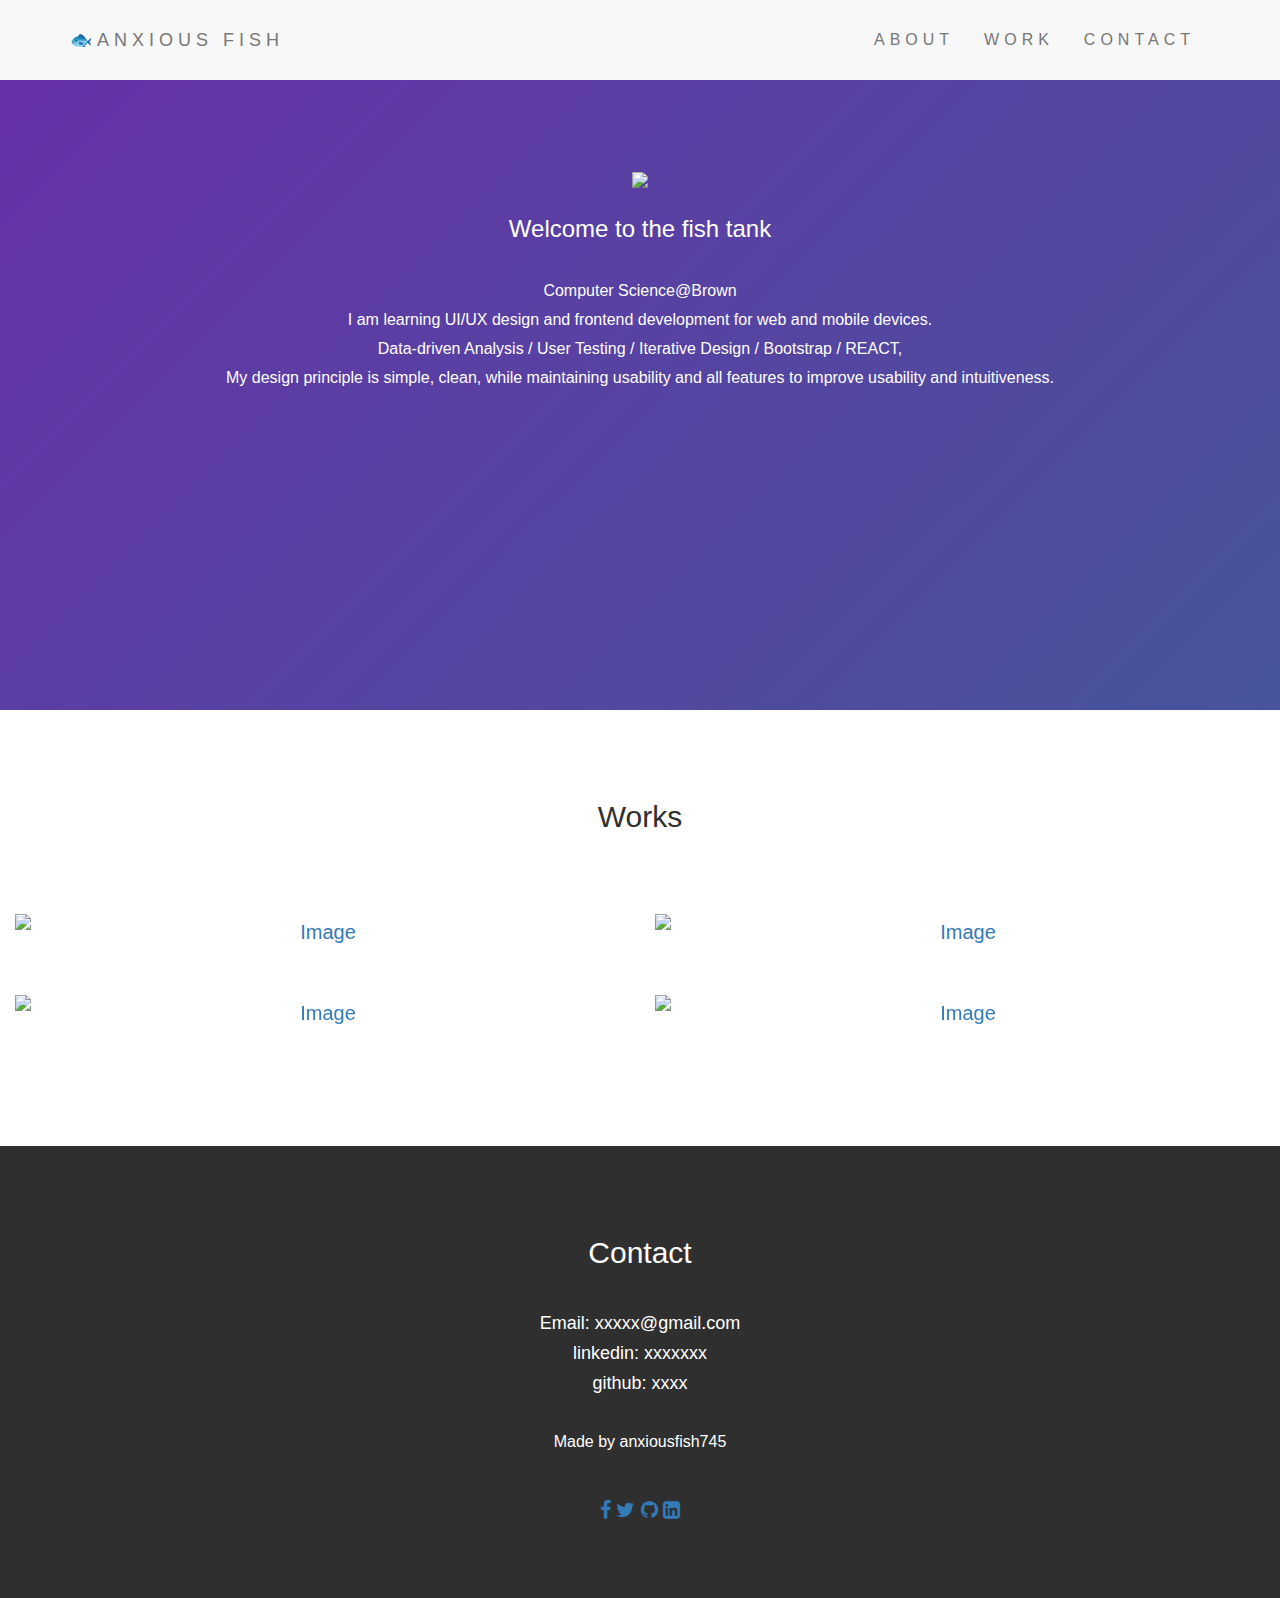
==== index.html @ c32c9912 "update" ====
<!DOCTYPE html>
<html lang="en">

<head>
    <title>Portfolio</title>
    <meta charset="utf-8">
    <meta name="viewport" content="width=device-width, initial-scale=1">
    <link rel="stylesheet" href="https://maxcdn.bootstrapcdn.com/bootstrap/3.4.1/css/bootstrap.min.css">
    <!-- import javascript variables and functions -->
    <script src="app.js" defer></script>
    <!-- import CSS styles -->
    <link rel="stylesheet" href="styles.css" />

</head>

<body>

    <!-- Navbar -->

    <nav class="navbar navbar-default">
        <div class="container">
            <div class="navbar-header">
                <button type="button" class="navbar-toggle" data-toggle="collapse" data-target="#myNavbar">
                    <span class="icon-bar"></span>
                    <span class="icon-bar"></span>
                    <span class="icon-bar"></span>
                </button>
                <a class="navbar-brand" href="index.html">🐟ANXIOUS FISH</a>
            </div>
            <div class="collapse navbar-collapse" id="myNavbar">
                <ul class="nav navbar-nav navbar-right">
                    <li><a href="index.html">ABOUT</a></li>
                    <li><a href="index.html#works">WORK</a></li>
                    <li><a href="index.html#contact">CONTACT</a></li>
                </ul>
            </div>
        </div>
    </nav>

    <!-- First Container -->
    <div class="container-fluid bg-1 text-center">
        <!-- https://alvarotrigo.com/blog/animated-backgrounds-css/ -->
        <ul class="bubble">
            <li></li>
            <li></li>
            <li></li>
            <li></li>
            <li></li>
            <li></li>
            <li></li>
            <li></li>
            <li></li>
            <li></li>

        </ul>
        <img src="images/icon.png" class="img-responsive" style="display:inline" width="5%">
        <h3>Welcome to the fish tank</h3>
        <p>Computer Science@Brown<br>
            I am learning UI/UX design and frontend development for web and mobile devices.<br>
            Data-driven Analysis / User Testing / Iterative Design / Bootstrap / REACT, <br>
            My design principle is simple, clean, while maintaining usability and all features to improve usability and
            intuitiveness.</p>

    </div>


    <!-- Third Container (Grid) -->
    <div class="container-fluid bg-2 text-center">
        <h2 class="margin" id="works">Works</h2><br>
        <div class="row">
            <div class="col-sm-6">
                <!-- <p>Persona Analysis </p> -->
                <!-- <p>Real-life user interface analysis, user interviews, personas and storyboards </p> -->

                <div class="hoverimage">
                    <a href="personas.html">
                        <img src="images/persona.png" class="img-responsive margin" alt="Image">

                        <div class="overlay">
                            <div class="hovertext">
                                <h3>Persona Analysis</h3>
                                <p>Real-life user interface analysis, user interviews, personas and storyboards </p>

                            </div>
                        </div>
                    </a>

                </div>
            </div>

            <div class="col-sm-6">
                <!-- <p>Persona Analysis </p> -->

                <div class="hoverimage">
                    <a href="responsive.html">
                        <img src="images/responsive.png" class="img-responsive margin" alt="Image">
                        <div class="overlay">
                            <div class="hovertext">
                                <h3>Responsive Redesign</h3>
                                <p>Redesign and build a responsive website</p>

                            </div>
                        </div>
                    </a>
                </div>
            </div>
            <div class="col-sm-6">
                <!-- <p>Persona Analysis </p> -->

                <div class="hoverimage">
                    <a href="iterative.html">
                        <img src="images/iterative.png" class="img-responsive margin" alt="Image">
                        <div class="overlay">
                            <div class="hovertext">
                                <h3>Iterative Design</h3>
                                <p>App interface design and user testing</p>

                            </div>
                        </div>
                    </a>
                </div>
            </div>
            <div class="col-sm-6">
                <!-- <p>Persona Analysis </p> -->

                <div class="hoverimage">
                    <a href="react.html">

                        <img src="images/react.png" class="img-responsive margin" alt="Image">
                        <div class="overlay">
                            <div class="hovertext">
                                <h3>React Development</h3>
                                <p>REACT & bootstrap, online shopping website</p>

                            </div>
                        </div>
                    </a>
                </div>
            </div>
        </div>
    </div>
    <button onclick="topFunction()" id="toTop" title="Go to top">Top</button>
    <!-- Footer -->
    <footer class="container-fluid bg-4 text-center" id="contact">
        <h2 class="margin">Contact</h2>
        <h4>Email: xxxxx@gmail.com</h4>
        <h4>linkedin: xxxxxxx</h4>
        <h4>github: xxxx</h4>
        <p>Made by anxiousfish745</p>
        <!-- Add icon library -->
        <link rel="stylesheet" href="https://cdnjs.cloudflare.com/ajax/libs/font-awesome/4.7.0/css/font-awesome.min.css">
            <a class="fa fa-facebook" href="#"></a>
            <a class="fa fa-twitter" href="#"></a>
            <a class="fa fa-github" href="#"><i class="ri-instagram-line"></i></a>
            <a class="fa fa-linkedin-square" href="#"><i class="ri-youtube-line"></i></a>
            
    </footer>

</body>

</html>
---- styles.css ----
body {
    font: 20px Montserrat, sans-serif;
    line-height: 1.8;
    color: #f5f6f7;
    /* background-image: url("background.jpg"); */
}

p {
    font-size: 16px;
    padding: 2%;
    margin-left:1%;
    margin-right: 1%;
    /* margin:2%; */
}
li{
    font-size:16px
}
.margin {
    margin-bottom: 45px;
}

.bg-1 {
    /* background-color: #424874;
    /* Green */
    color: #ffffff; 
    
      background: linear-gradient(-45deg, #2a274a, #178787, #6632a8);
      background-size: 500% 500%;
      animation: gradient 15s ease infinite;
      height: 70vh;
    }
    
    @keyframes gradient {
      0% {
        background-position: 0% 50%;
      }
      50% {
        background-position: 100% 50%;
      }
      100% {
        background-position: 0% 50%;
      }
    
    
}

.bg-2 {
    background-color: #ffffff;
    /* White */
    color: #303030;
}

.bg-4 {
    background-color: #2f2f2f;
    /* Black Gray */
    color: #fff;
}

.container-fluid {
    padding-top: 70px;
    padding-bottom: 70px;
}

.navbar {
    padding-top: 15px;
    padding-bottom: 15px;
    border: 0;
    border-radius: 0;
    margin-bottom: 0;
    font-size: 20px;
    letter-spacing: 5px;
}

.navbar-nav li a:hover {
    color: #f2c57c !important;
}

.overlay {
    position: absolute;
    top: 0;
    bottom: 0;
    left: 0;
    right: 0;
    height: 100%;
    width: 100%;
    opacity: 0;
    transition: .5s ease;
    background-color: rgba(0,0,0,70%);
}

.image {
    display: block;
    width: 100%;
    height: auto;
}

.hoverimage {
    position: relative;
    width: 100%;

}

.hoverimage:hover .overlay {
    opacity: 0.95;
}

.hovertext {
    color: white;
    font-size: 20px;
    position: absolute;
    top: 50%;
    left: 50%;
    -webkit-transform: translate(-50%, -50%);
    -ms-transform: translate(-50%, -50%);
    transform: translate(-50%, -50%);
    text-align: center;
}

#toTop {
    display: none; /* Hidden by default */
    position: fixed; /* Fixed/sticky position */
    bottom: 20px; /* Place the button at the bottom of the page */
    right: 30px; /* Place the button 30px from the right */
    z-index: 99; /* Make sure it does not overlap */
    border: none; /* Remove borders */
    outline: none; /* Remove outline */
    background-color: #2a274a; /* Set a background color */
    color: white; /* Text color */
    cursor: pointer; /* Add a mouse pointer on hover */
    padding: 15px; /* Some padding */
    border-radius: 10px; /* Rounded corners */
    font-size: 18px; /* Increase font size */
  }
  
  #toTop:hover {
    background-color: #f2c57c; /* Add a dark-grey background on hover */
  }

  #toContent {
    display: fixed; /* Hidden by default */
    position: fixed; /* Fixed/sticky position */
    bottom: 20px; /* Place the button at the bottom of the page */
    right: 130px; /* Place the button 30px from the right */
    z-index: 99; /* Make sure it does not overlap */
    border: none; /* Remove borders */
    outline: none; /* Remove outline */
    background-color: #2a274a; /* Set a background color */
    color: white; /* Text color */
    cursor: pointer; /* Add a mouse pointer on hover */
    padding: 15px; /* Some padding */
    border-radius: 10px; /* Rounded corners */
    font-size: 18px; /* Increase font size */
  }
  
  #toContent:hover {
    background-color: #f2c57c; /* Add a dark-grey background on hover */
  }

  /* for model image */
  /* https://www.w3schools.com/howto/howto_css_modal_images.asp */
  /* Style the Image Used to Trigger the Modal */
#myImg {
    border-radius: 5px;
    cursor: pointer;
    transition: 0.3s;
  }
  
  #myImg:hover {opacity: 0.7;}
  
  /* The Modal (background) */
  .modal {
    display: none; /* Hidden by default */
    position: fixed; /* Stay in place */
    z-index: 1; /* Sit on top */
    padding-top: 100px; /* Location of the box */
    left: 0;
    top: 0;
    width: 100%; /* Full width */
    height: 100%; /* Full height */
    overflow: auto; /* Enable scroll if needed */
    background-color: rgb(0,0,0); /* Fallback color */
    background-color: rgba(0,0,0,0.9); /* Black w/ opacity */
  }
  
  /* Modal Content (Image) */
  .modal-content {
    margin: auto;
    display: block;
    width: 80%;
    max-width: 700px;
  }
  
  /* Caption of Modal Image (Image Text) - Same Width as the Image */
  #caption {
    margin: auto;
    display: block;
    width: 80%;
    max-width: 700px;
    text-align: center;
    color: #ccc;
    padding: 10px 0;
    height: 150px;
  }
  
  /* Add Animation - Zoom in the Modal */
  .modal-content, #caption {
    animation-name: zoom;
    animation-duration: 0.6s;
  }
  
  @keyframes zoom {
    from {transform:scale(0)}
    to {transform:scale(1)}
  }
  
  /* The Close Button */
  .close {
    position: absolute;
    top: 15px;
    right: 35px;
    color: #f1f1f1;
    font-size: 40px;
    font-weight: bold;
    transition: 0.3s;
  }
  
  .close:hover,
  .close:focus {
    color: #bbb;
    text-decoration: none;
    cursor: pointer;
  }
  
  /* 100% Image Width on Smaller Screens */
  @media only screen and (max-width: 700px){
    .modal-content {
      width: 100%;
    }
  }
  /* for model image */

  html{
    scroll-behavior: smooth;;
  }

  /* The side navigation menu */
/* https://www.w3schools.com/howto/howto_js_sidenav.asp */

.sidenav {
  height: 100%; /* 100% Full-height */
  width: 0; /* 0 width - change this with JavaScript */
  position: fixed; /* Stay in place */
  z-index: 1; /* Stay on top */
  top: 0; /* Stay at the top */
  right: 0;
  background-color: #111; /* Black*/
  overflow-x: hidden; /* Disable horizontal scroll */
  padding-top: 60px; /* Place content 60px from the top */
  transition: 0.5s; /* 0.5 second transition effect to slide in the sidenav */
}

/* The navigation menu links */
.sidenav a {
  padding: 8px 8px 8px 32px;
  text-decoration: none;
  font-size: 18px;
  color: #818181;
  display: block;
  transition: 0.3s;
}

/* When you mouse over the navigation links, change their color */
.sidenav a:hover {
  color: #f1f1f1;
}

/* Position and style the close button (top right corner) */
.sidenav .closebtn {
  position: absolute;
  top: 0;
  right: 25px;
  font-size: 36px;
  margin-left: 50px;
}

/* Style page content - use this if you want to push the page content to the right when you open the side navigation */
#main {
  transition: margin-left .5s;
  padding: 20px;
}

/* On smaller screens, where height is less than 450px, change the style of the sidenav (less padding and a smaller font size) */
@media screen and (max-height: 450px) {
  .sidenav {padding-top: 15px;}
  .sidenav a {font-size: 18px;}
}


/* Animation: https://alvarotrigo.com/blog/animated-backgrounds-css/ */
/* https://codepen.io/P1N2O/pen/pyBNzX */
/* .bubble{
  position: absolute;
  top: 0;
  left: 0;
  width: 100%;
  height: 100%;
  overflow: hidden;
} */

.bubble li{
  position: absolute;
  display: block;
  list-style: none;
  width: 20px;
  height: 20px;
  border-radius: 50%;
  background: rgba(255, 255, 255, 0.2);
  animation: animate 25s linear infinite;
  bottom: -150px;
  
}

.bubble li:nth-child(1){
  left: 25%;
  width: 80px;
  height: 80px;
  border-radius: 50%;
  animation-delay: 0s;
}


.bubble li:nth-child(2){
  left: 10%;
  width: 20px;
  height: 20px;
  border-radius: 50%;
  animation-delay: 2s;
  animation-duration: 12s;
}

.bubble li:nth-child(3){
  left: 70%;
  width: 20px;
  height: 20px;
  border-radius: 50%;
  animation-delay: 4s;
}

.bubble li:nth-child(4){
  left: 40%;
  width: 60px;
  height: 60px;
  border-radius: 50%;
  animation-delay: 0s;
  animation-duration: 18s;
}

.bubble li:nth-child(5){
  left: 65%;
  width: 20px;
  height: 20px;
  border-radius: 50%;
  animation-delay: 0s;
}

.bubble li:nth-child(6){
  left: 75%;
  width: 110px;
  height: 110px;
  border-radius: 50%;
  animation-delay: 3s;
}

.bubble li:nth-child(7){
  left: 35%;
  width: 150px;
  height: 150px;
  border-radius: 50%;
  animation-delay: 7s;
}

.bubble li:nth-child(8){
  left: 50%;
  width: 25px;
  height: 25px;
  border-radius: 50%;
  animation-delay: 15s;
  animation-duration: 45s;
}

.bubble li:nth-child(9){
  left: 20%;
  width: 15px;
  height: 15px;
  border-radius: 50%;
  animation-delay: 2s;
  animation-duration: 35s;
}

.bubble li:nth-child(10){
  left: 85%;
  width: 150px;
  height: 150px;
  border-radius: 50%;
  animation-delay: 0s;
  animation-duration: 11s;
}



@keyframes animate {

  0%{
      transform: translateY(0) rotate(0deg);
      opacity: 1;
      border-radius:20%;
  }

  100%{
      transform: translateY(-1000px) rotate(720deg);
      opacity: 0;
      border-radius: 100%;
  }

}
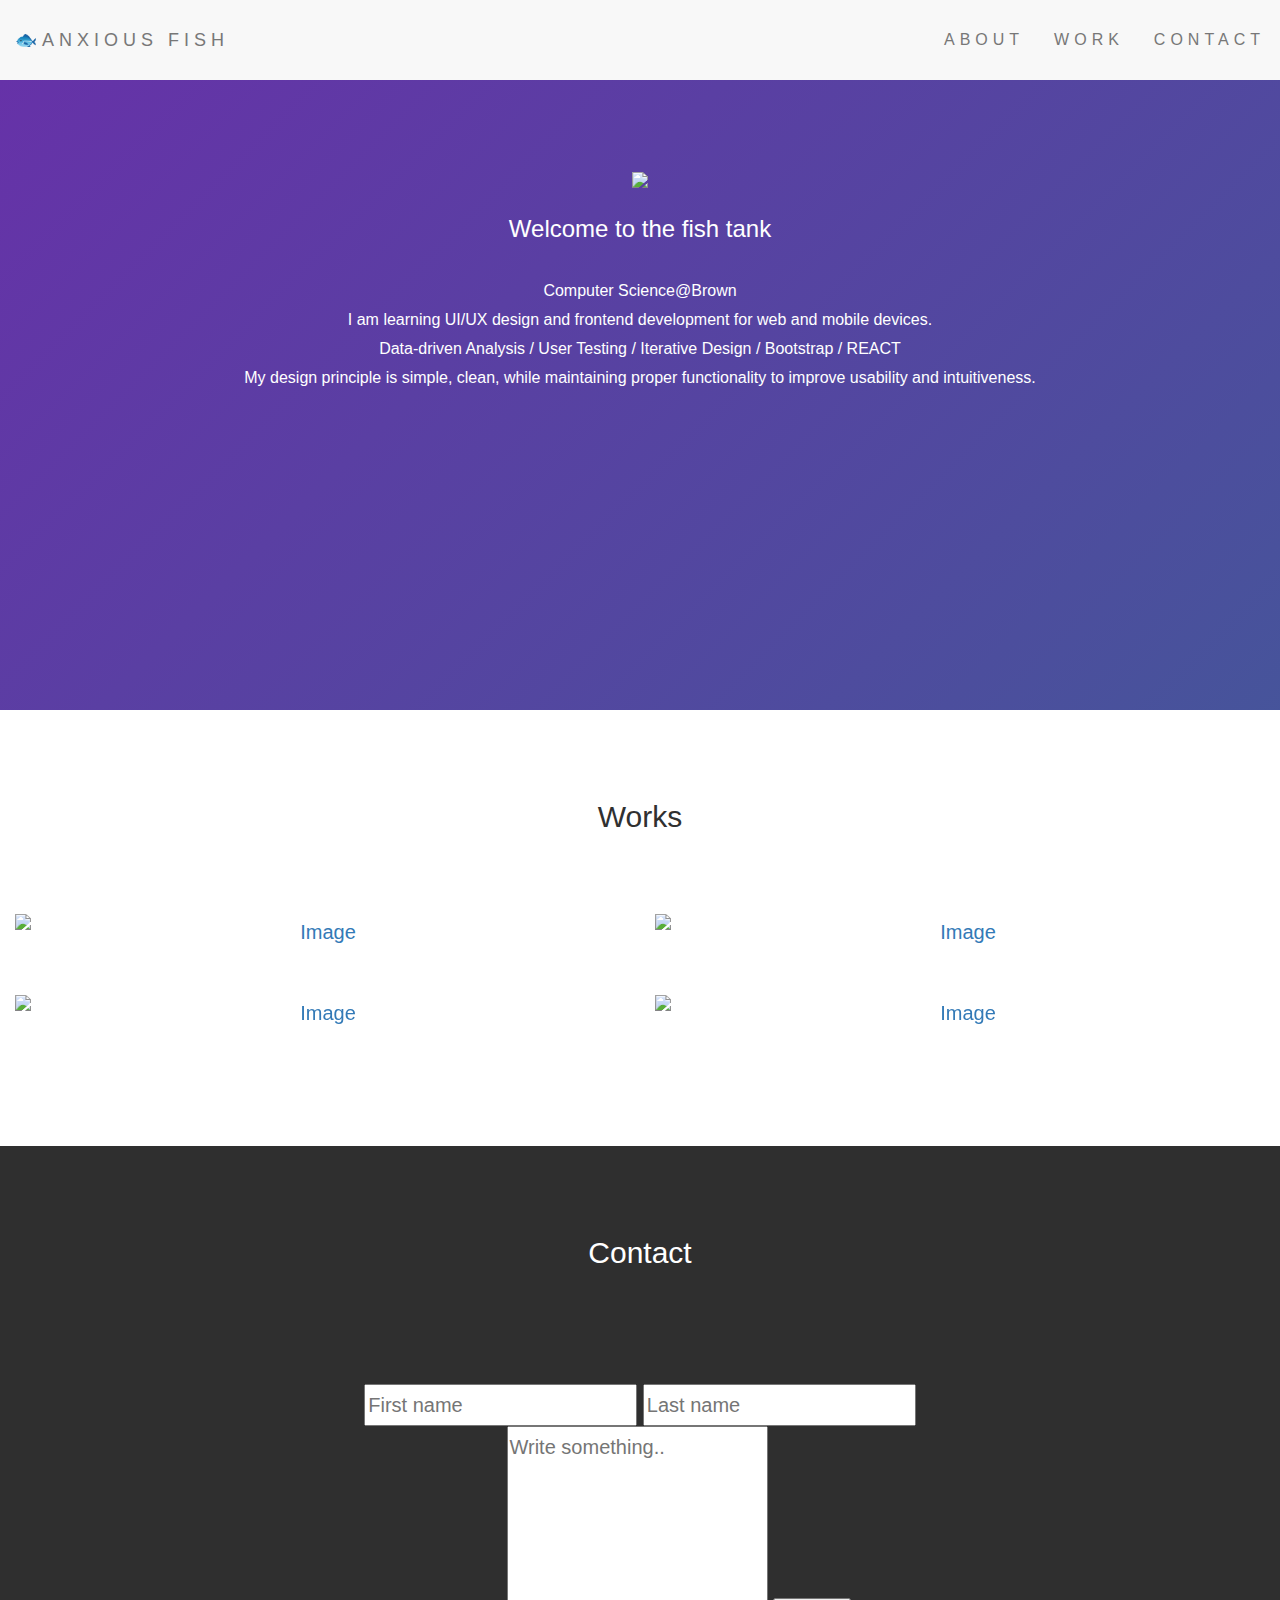
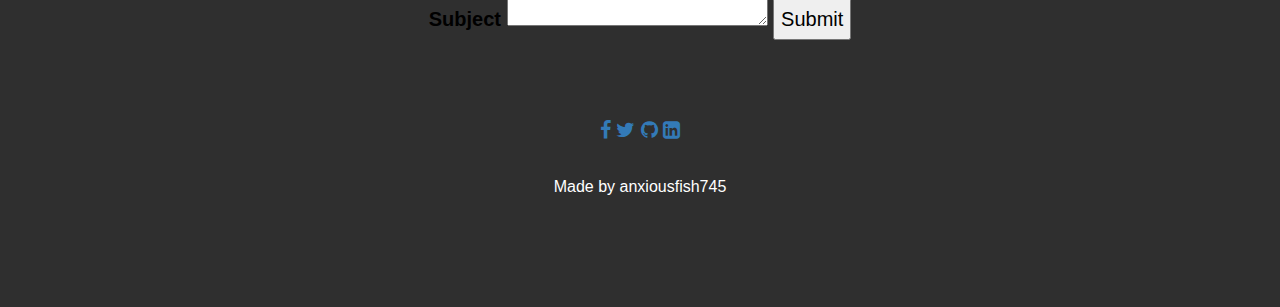
==== commit 540379bc: "Update index.html" ====
--- a/index.html
+++ b/index.html
@@ -18,7 +18,7 @@
     <!-- Navbar -->
 
     <nav class="navbar navbar-default">
-        <div class="container">
+        <!-- <div class="container"> -->
             <div class="navbar-header">
                 <button type="button" class="navbar-toggle" data-toggle="collapse" data-target="#myNavbar">
                     <span class="icon-bar"></span>
@@ -34,7 +34,7 @@
                     <li><a href="index.html#contact">CONTACT</a></li>
                 </ul>
             </div>
-        </div>
+        <!-- </div> -->
     </nav>
 
     <!-- First Container -->
@@ -57,8 +57,8 @@
         <h3>Welcome to the fish tank</h3>
         <p>Computer Science@Brown<br>
             I am learning UI/UX design and frontend development for web and mobile devices.<br>
-            Data-driven Analysis / User Testing / Iterative Design / Bootstrap / REACT, <br>
-            My design principle is simple, clean, while maintaining usability and all features to improve usability and
+            Data-driven Analysis / User Testing / Iterative Design / Bootstrap / REACT <br>
+            My design principle is simple, clean, while maintaining proper functionality to improve usability and
             intuitiveness.</p>
 
     </div>
@@ -143,19 +143,30 @@
     <!-- Footer -->
     <footer class="container-fluid bg-4 text-center" id="contact">
         <h2 class="margin">Contact</h2>
-        <h4>Email: xxxxx@gmail.com</h4>
-        <h4>linkedin: xxxxxxx</h4>
-        <h4>github: xxxx</h4>
-        <p>Made by anxiousfish745</p>
+        <!-- https://www.w3schools.com/howto/howto_css_contact_form.asp -->
+            <form action="action_page.php" class="container-fluid bg-4 text-center" style="width: 50%; color:black">
+          
+              <input type="text" id="fname" name="firstname" placeholder="First name">
+          
+              <input type="text" id="lname" name="lastname" placeholder="Last name">
+          
+          
+              <label for="subject">Subject</label>
+              <textarea id="subject" name="subject" placeholder="Write something.." style="height:200px"></textarea>
+          
+              <input type="submit" value="Submit">
+          
+            </form>
+        
         <!-- Add icon library -->
         <link rel="stylesheet" href="https://cdnjs.cloudflare.com/ajax/libs/font-awesome/4.7.0/css/font-awesome.min.css">
             <a class="fa fa-facebook" href="#"></a>
             <a class="fa fa-twitter" href="#"></a>
             <a class="fa fa-github" href="#"><i class="ri-instagram-line"></i></a>
             <a class="fa fa-linkedin-square" href="#"><i class="ri-youtube-line"></i></a>
-            
+        <p>Made by anxiousfish745</p>
     </footer>
 
 </body>
 
-</html>+</html>
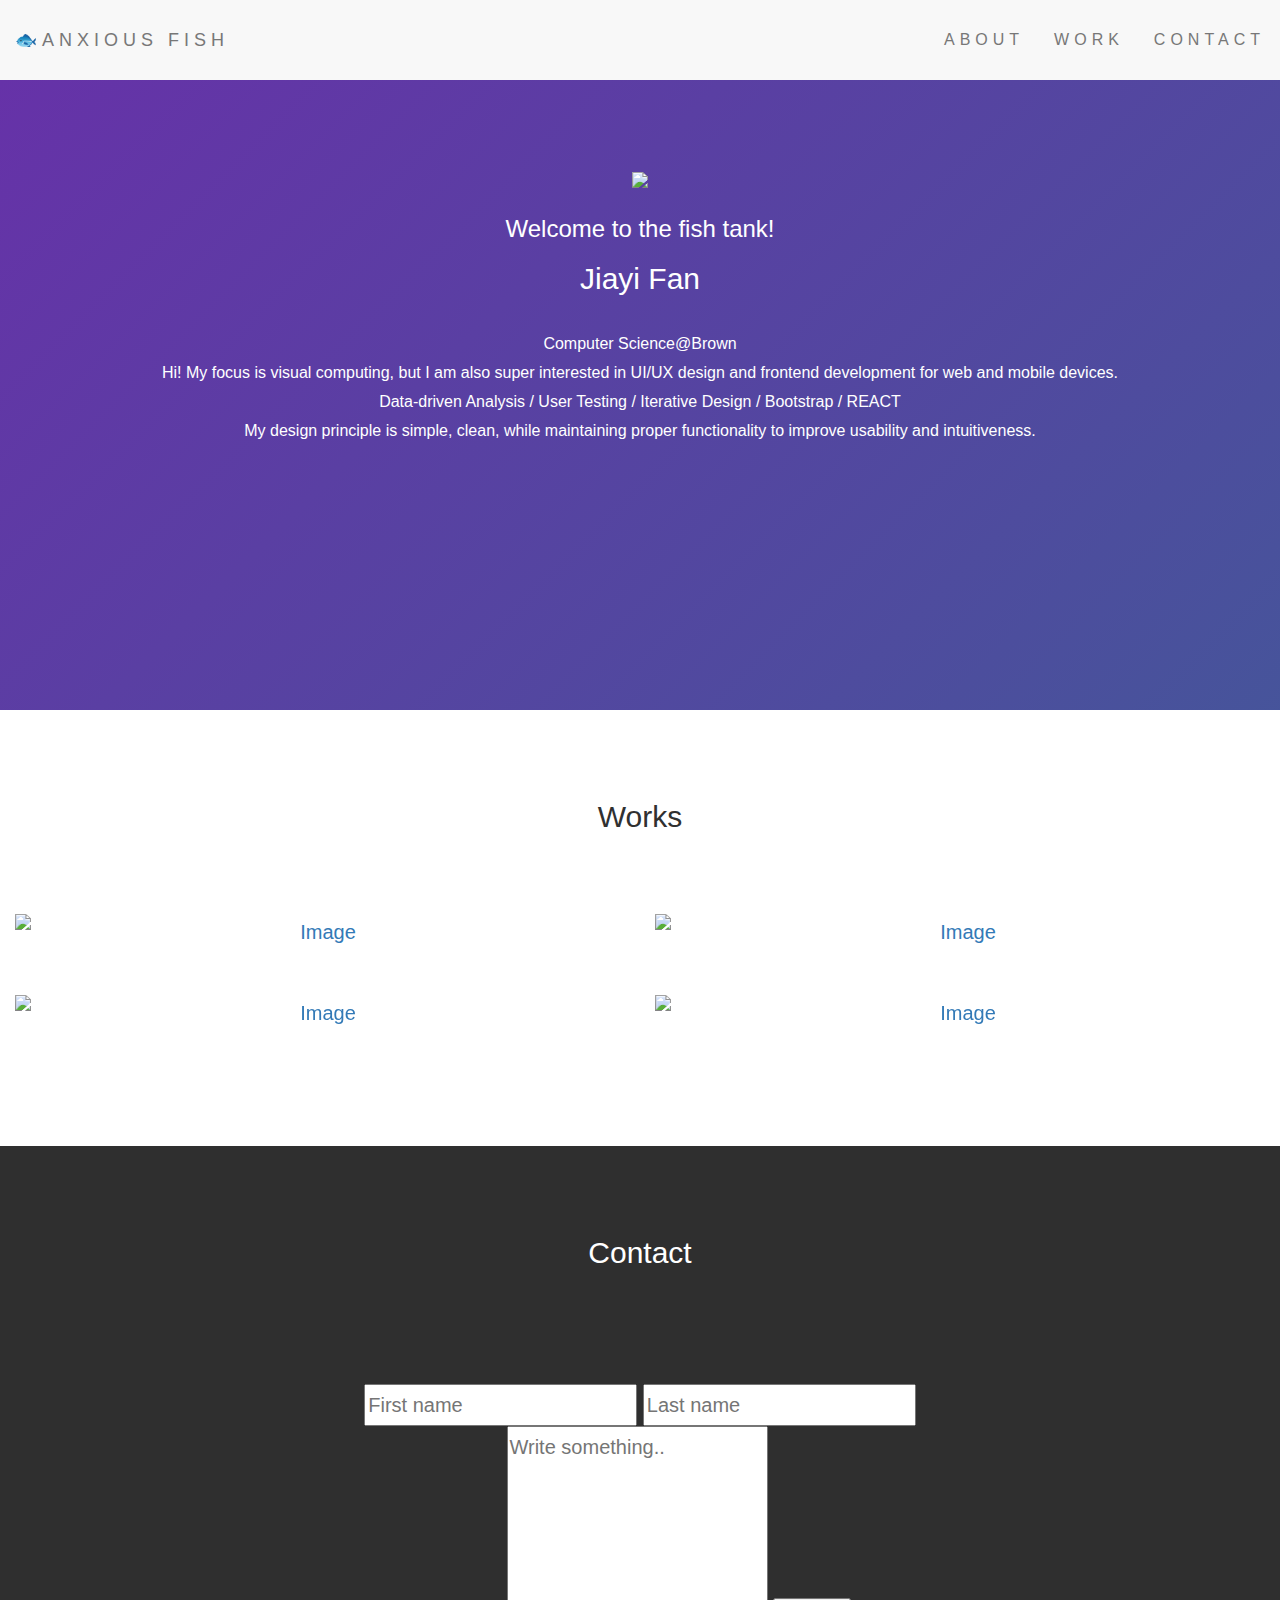
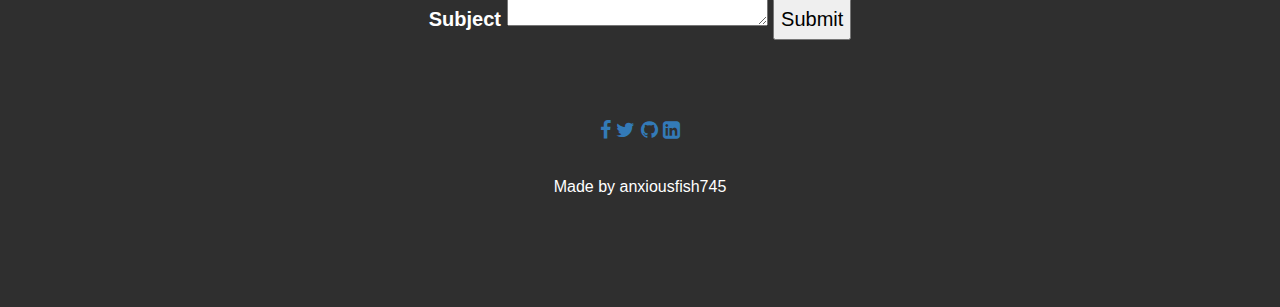
==== commit e2a2f193: "Update index.html" ====
--- a/index.html
+++ b/index.html
@@ -54,9 +54,10 @@
 
         </ul>
         <img src="images/icon.png" class="img-responsive" style="display:inline" width="5%">
-        <h3>Welcome to the fish tank</h3>
+        <h3>Welcome to the fish tank!</h3>
+        <h2>Jiayi Fan</h2>
         <p>Computer Science@Brown<br>
-            I am learning UI/UX design and frontend development for web and mobile devices.<br>
+            Hi! My focus is visual computing, but I am also super interested in UI/UX design and frontend development for web and mobile devices.<br>
             Data-driven Analysis / User Testing / Iterative Design / Bootstrap / REACT <br>
             My design principle is simple, clean, while maintaining proper functionality to improve usability and
             intuitiveness.</p>
@@ -151,7 +152,7 @@
               <input type="text" id="lname" name="lastname" placeholder="Last name">
           
           
-              <label for="subject">Subject</label>
+              <label for="subject"style="color:white">Subject</label>
               <textarea id="subject" name="subject" placeholder="Write something.." style="height:200px"></textarea>
           
               <input type="submit" value="Submit">
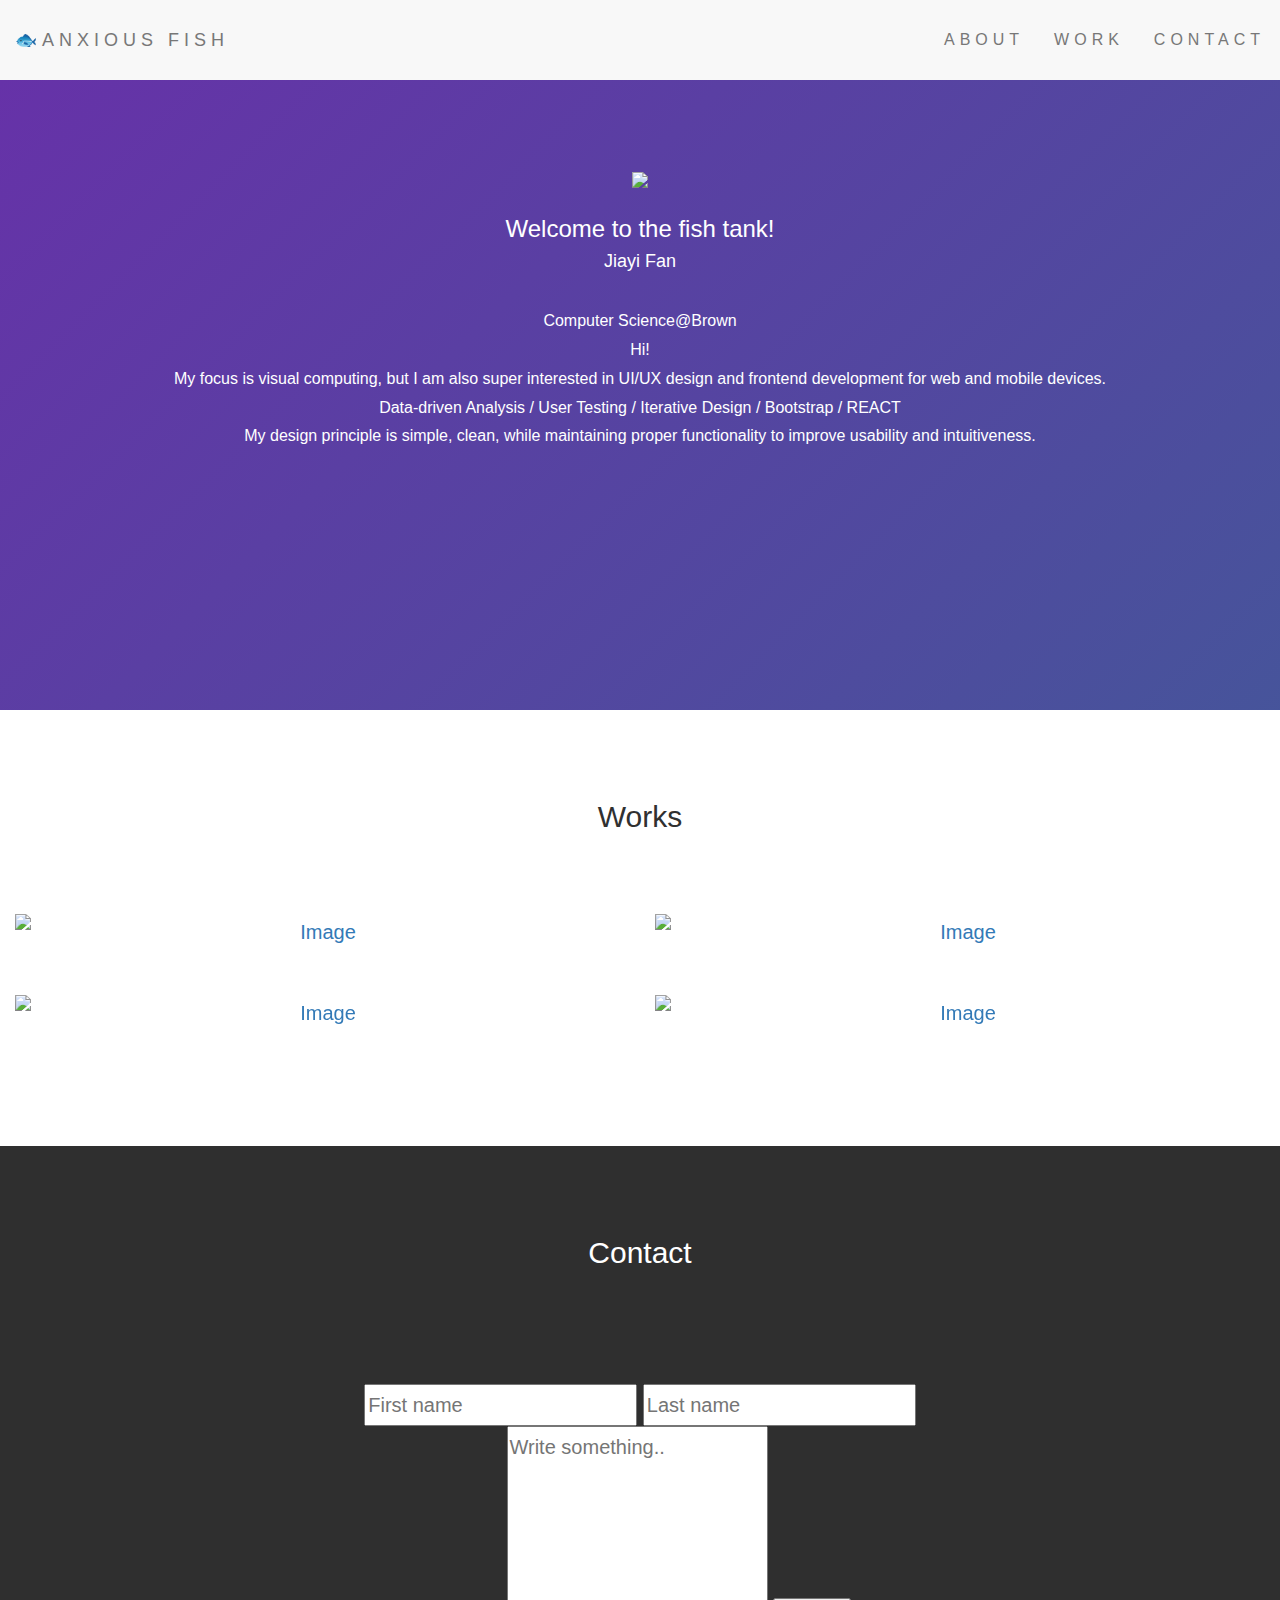
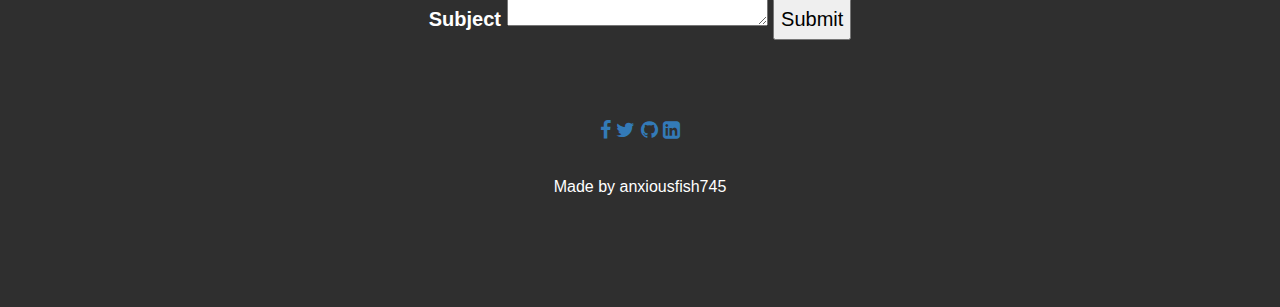
==== commit f5b87872: "Update index.html" ====
--- a/index.html
+++ b/index.html
@@ -55,9 +55,10 @@
         </ul>
         <img src="images/icon.png" class="img-responsive" style="display:inline" width="5%">
         <h3>Welcome to the fish tank!</h3>
-        <h2>Jiayi Fan</h2>
+        <h4>Jiayi Fan</h4>
         <p>Computer Science@Brown<br>
-            Hi! My focus is visual computing, but I am also super interested in UI/UX design and frontend development for web and mobile devices.<br>
+            Hi!<br>
+            My focus is visual computing, but I am also super interested in UI/UX design and frontend development for web and mobile devices.<br>
             Data-driven Analysis / User Testing / Iterative Design / Bootstrap / REACT <br>
             My design principle is simple, clean, while maintaining proper functionality to improve usability and
             intuitiveness.</p>
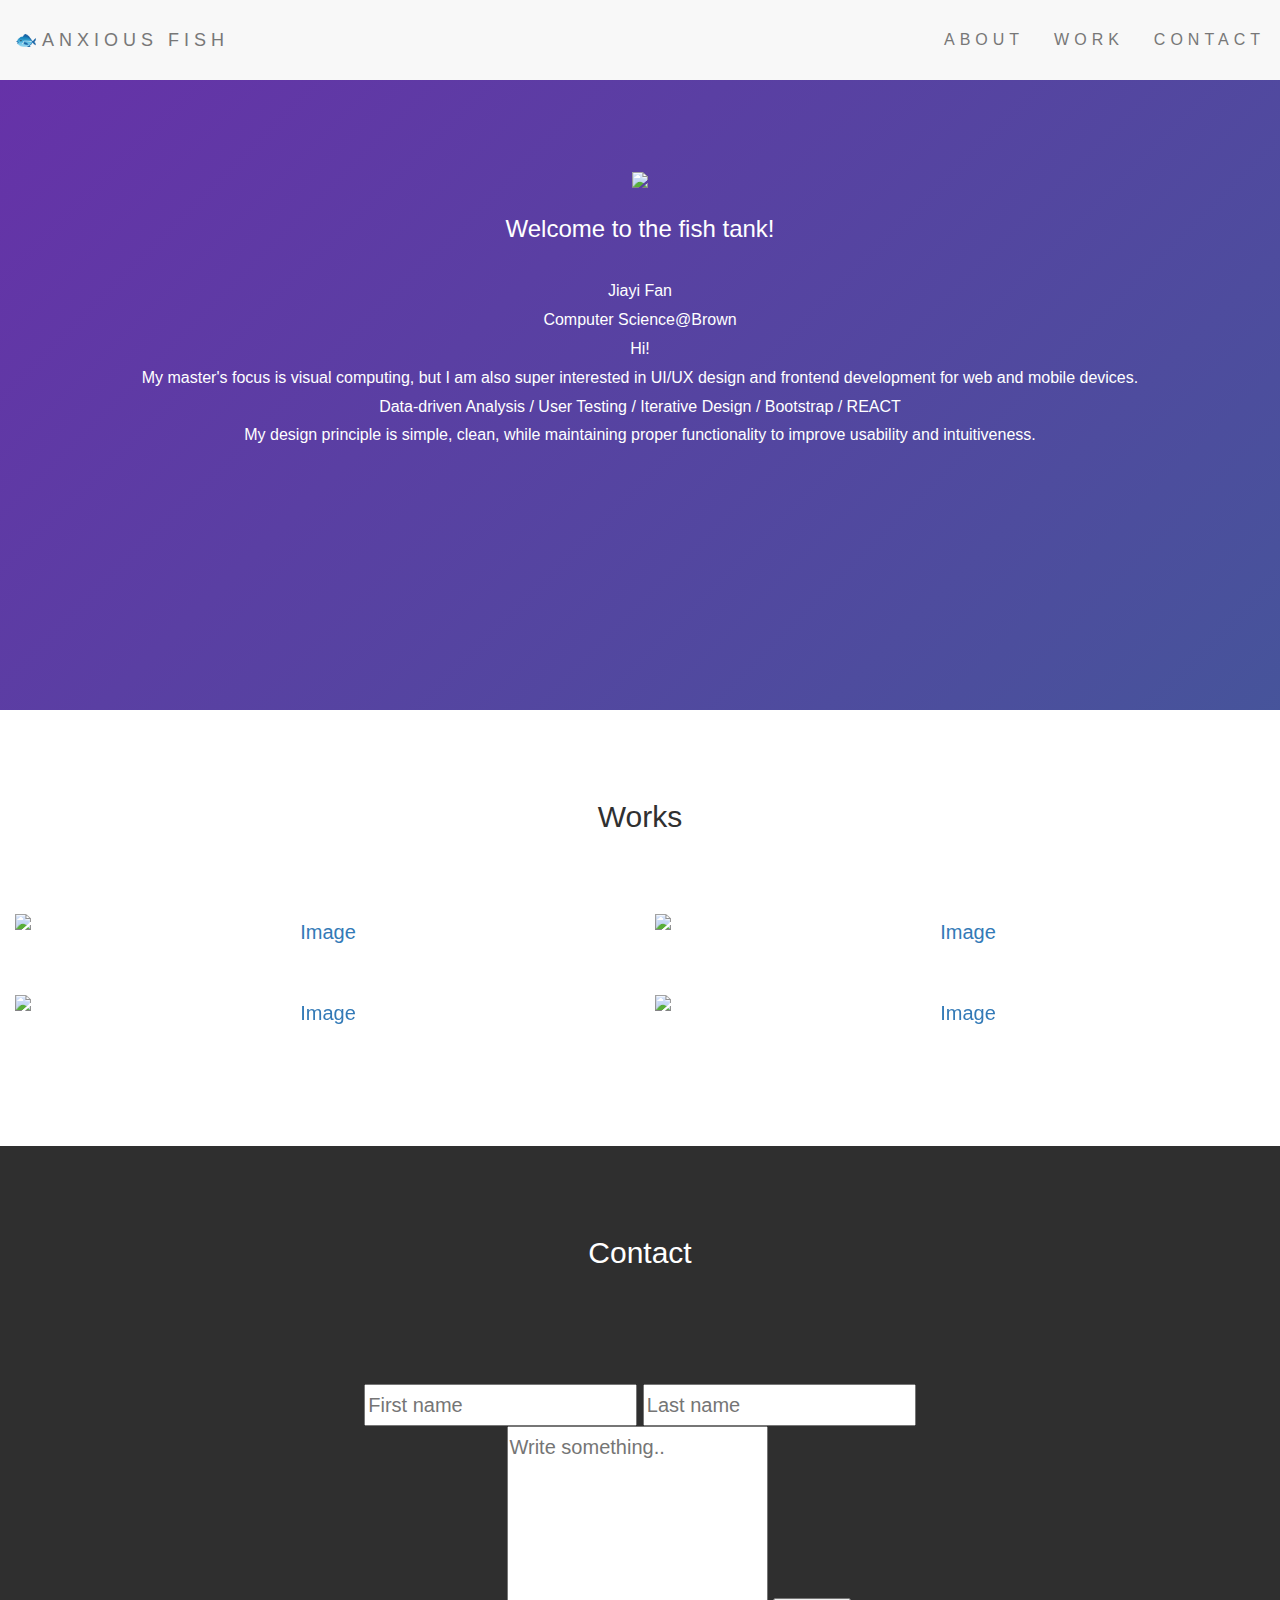
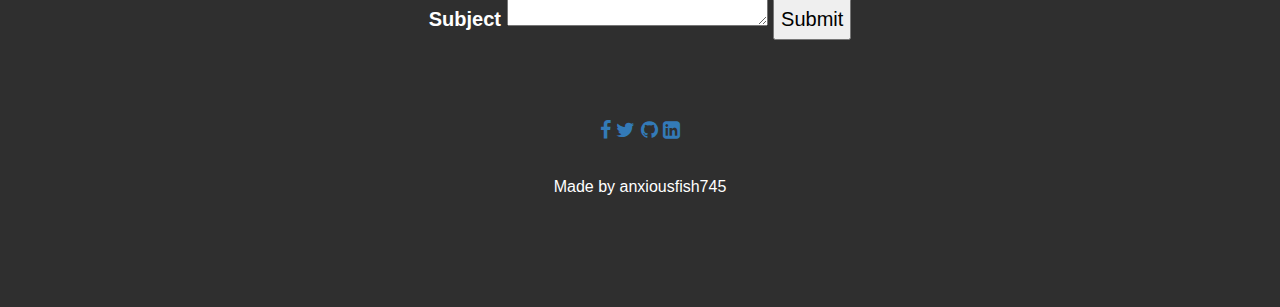
==== commit 75ca8686: "Update index.html" ====
--- a/index.html
+++ b/index.html
@@ -55,10 +55,10 @@
         </ul>
         <img src="images/icon.png" class="img-responsive" style="display:inline" width="5%">
         <h3>Welcome to the fish tank!</h3>
-        <h4>Jiayi Fan</h4>
-        <p>Computer Science@Brown<br>
+        <p>Jiayi Fan<br>
+            Computer Science@Brown<br>
             Hi!<br>
-            My focus is visual computing, but I am also super interested in UI/UX design and frontend development for web and mobile devices.<br>
+            My master's focus is visual computing, but I am also super interested in UI/UX design and frontend development for web and mobile devices.<br>
             Data-driven Analysis / User Testing / Iterative Design / Bootstrap / REACT <br>
             My design principle is simple, clean, while maintaining proper functionality to improve usability and
             intuitiveness.</p>
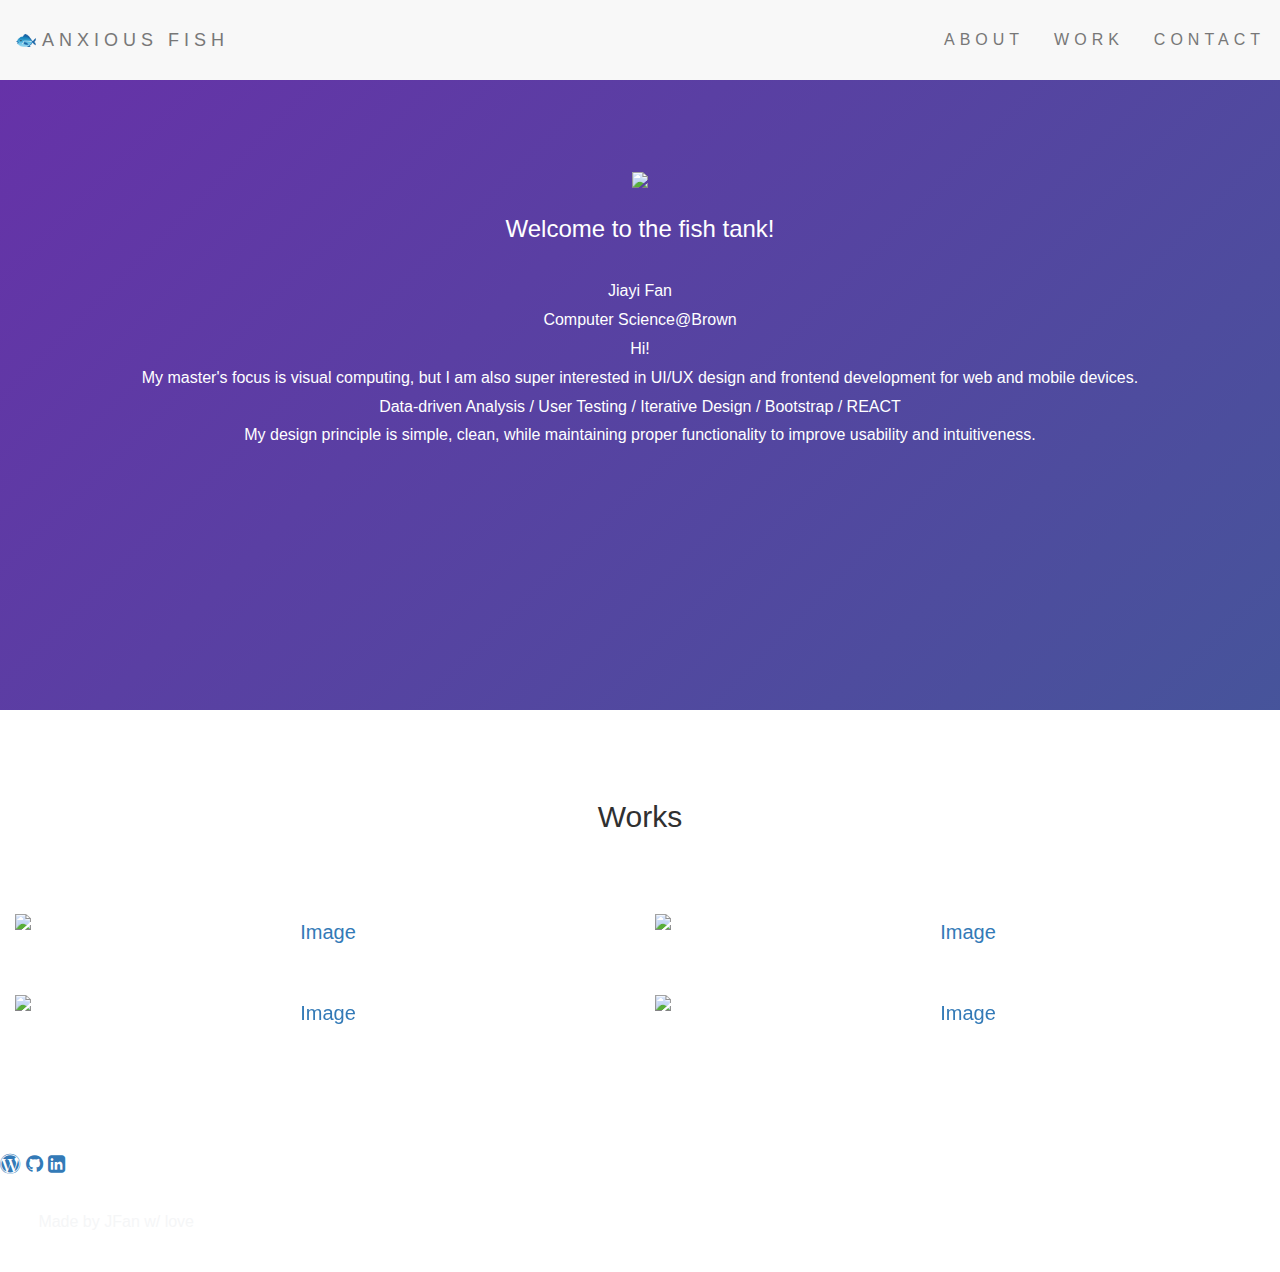
==== commit 989752e1: "Update index.html" ====
--- a/index.html
+++ b/index.html
@@ -143,30 +143,13 @@
     </div>
     <button onclick="topFunction()" id="toTop" title="Go to top">Top</button>
     <!-- Footer -->
-    <footer class="container-fluid bg-4 text-center" id="contact">
-        <h2 class="margin">Contact</h2>
-        <!-- https://www.w3schools.com/howto/howto_css_contact_form.asp -->
-            <form action="action_page.php" class="container-fluid bg-4 text-center" style="width: 50%; color:black">
-          
-              <input type="text" id="fname" name="firstname" placeholder="First name">
-          
-              <input type="text" id="lname" name="lastname" placeholder="Last name">
-          
-          
-              <label for="subject"style="color:white">Subject</label>
-              <textarea id="subject" name="subject" placeholder="Write something.." style="height:200px"></textarea>
-          
-              <input type="submit" value="Submit">
-          
-            </form>
         
         <!-- Add icon library -->
         <link rel="stylesheet" href="https://cdnjs.cloudflare.com/ajax/libs/font-awesome/4.7.0/css/font-awesome.min.css">
-            <a class="fa fa-facebook" href="#"></a>
-            <a class="fa fa-twitter" href="#"></a>
-            <a class="fa fa-github" href="#"><i class="ri-instagram-line"></i></a>
-            <a class="fa fa-linkedin-square" href="#"><i class="ri-youtube-line"></i></a>
-        <p>Made by anxiousfish745</p>
+            <a class="fa fa-wordpress" href="https://theparnassus.xyz/"><i class="ri-wordpress-line"></i></a>
+            <a class="fa fa-github" href="https://github.com/jfan4926/"><i class="ri-github-line"></i></a>
+            <a class="fa fa-linkedin-square" href="https://www.linkedin.com/in/jiayifan26/"><i class="ri-linkedin-line"></i></a>
+        <p>Made by JFan w/ love</p>
     </footer>
 
 </body>
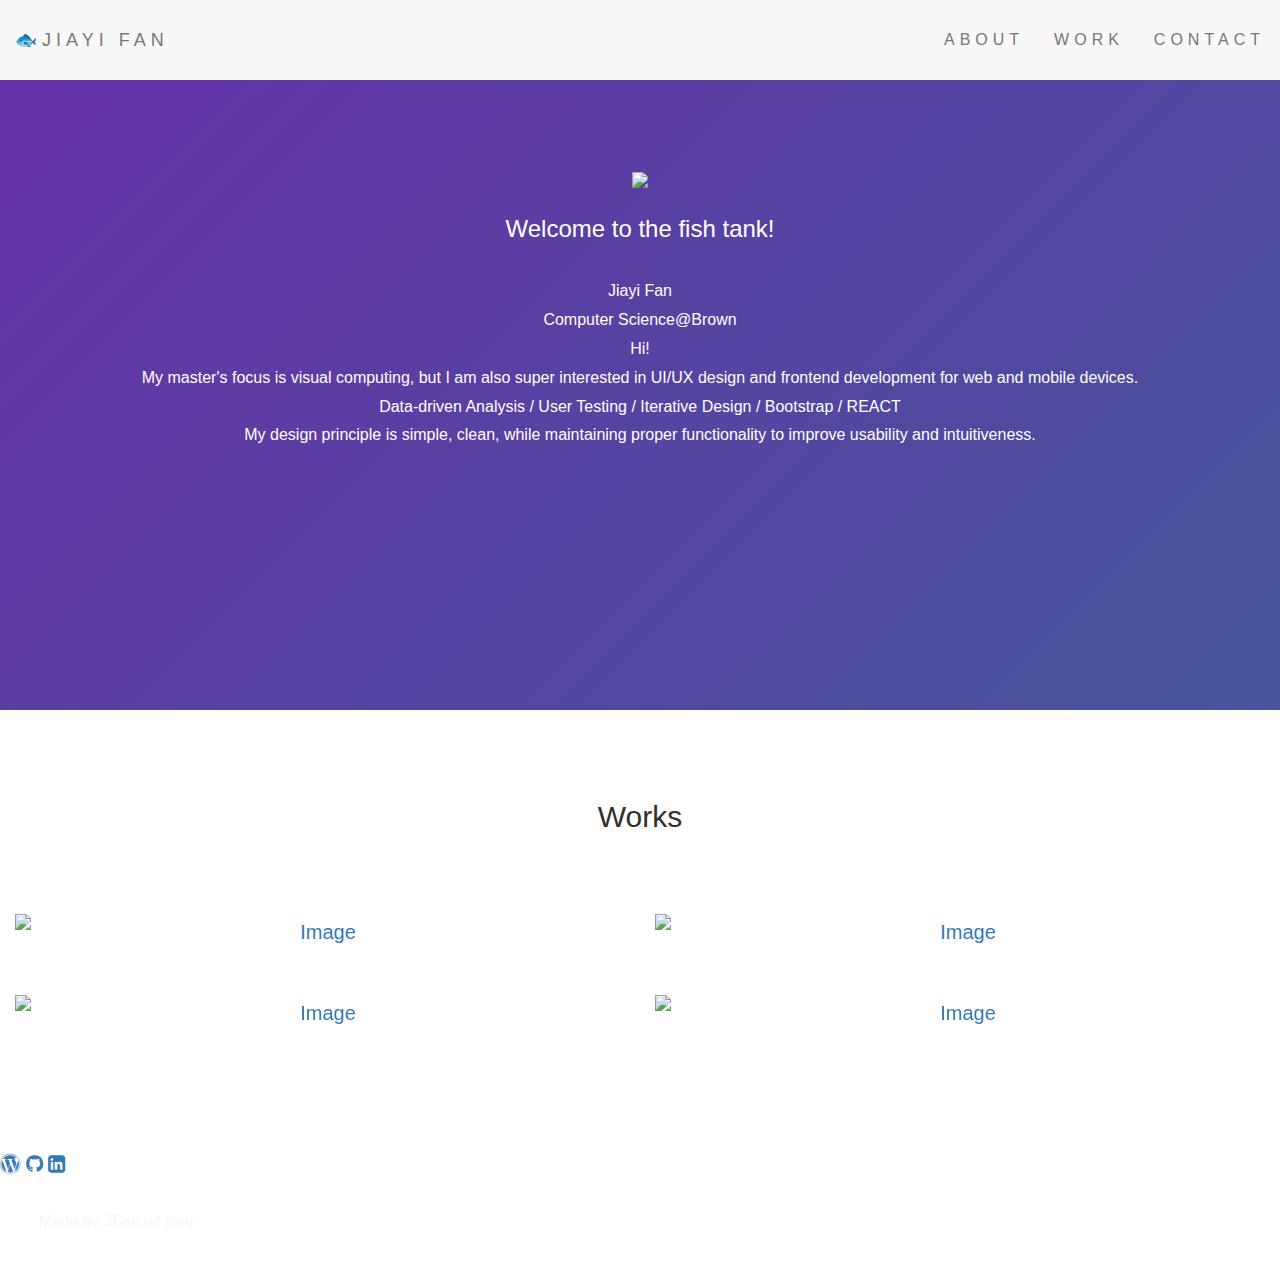
==== commit 80025d2a: "Update index.html" ====
--- a/index.html
+++ b/index.html
@@ -25,7 +25,7 @@
                     <span class="icon-bar"></span>
                     <span class="icon-bar"></span>
                 </button>
-                <a class="navbar-brand" href="index.html">🐟ANXIOUS FISH</a>
+                <a class="navbar-brand" href="index.html">🐟JIAYI FAN</a>
             </div>
             <div class="collapse navbar-collapse" id="myNavbar">
                 <ul class="nav navbar-nav navbar-right">
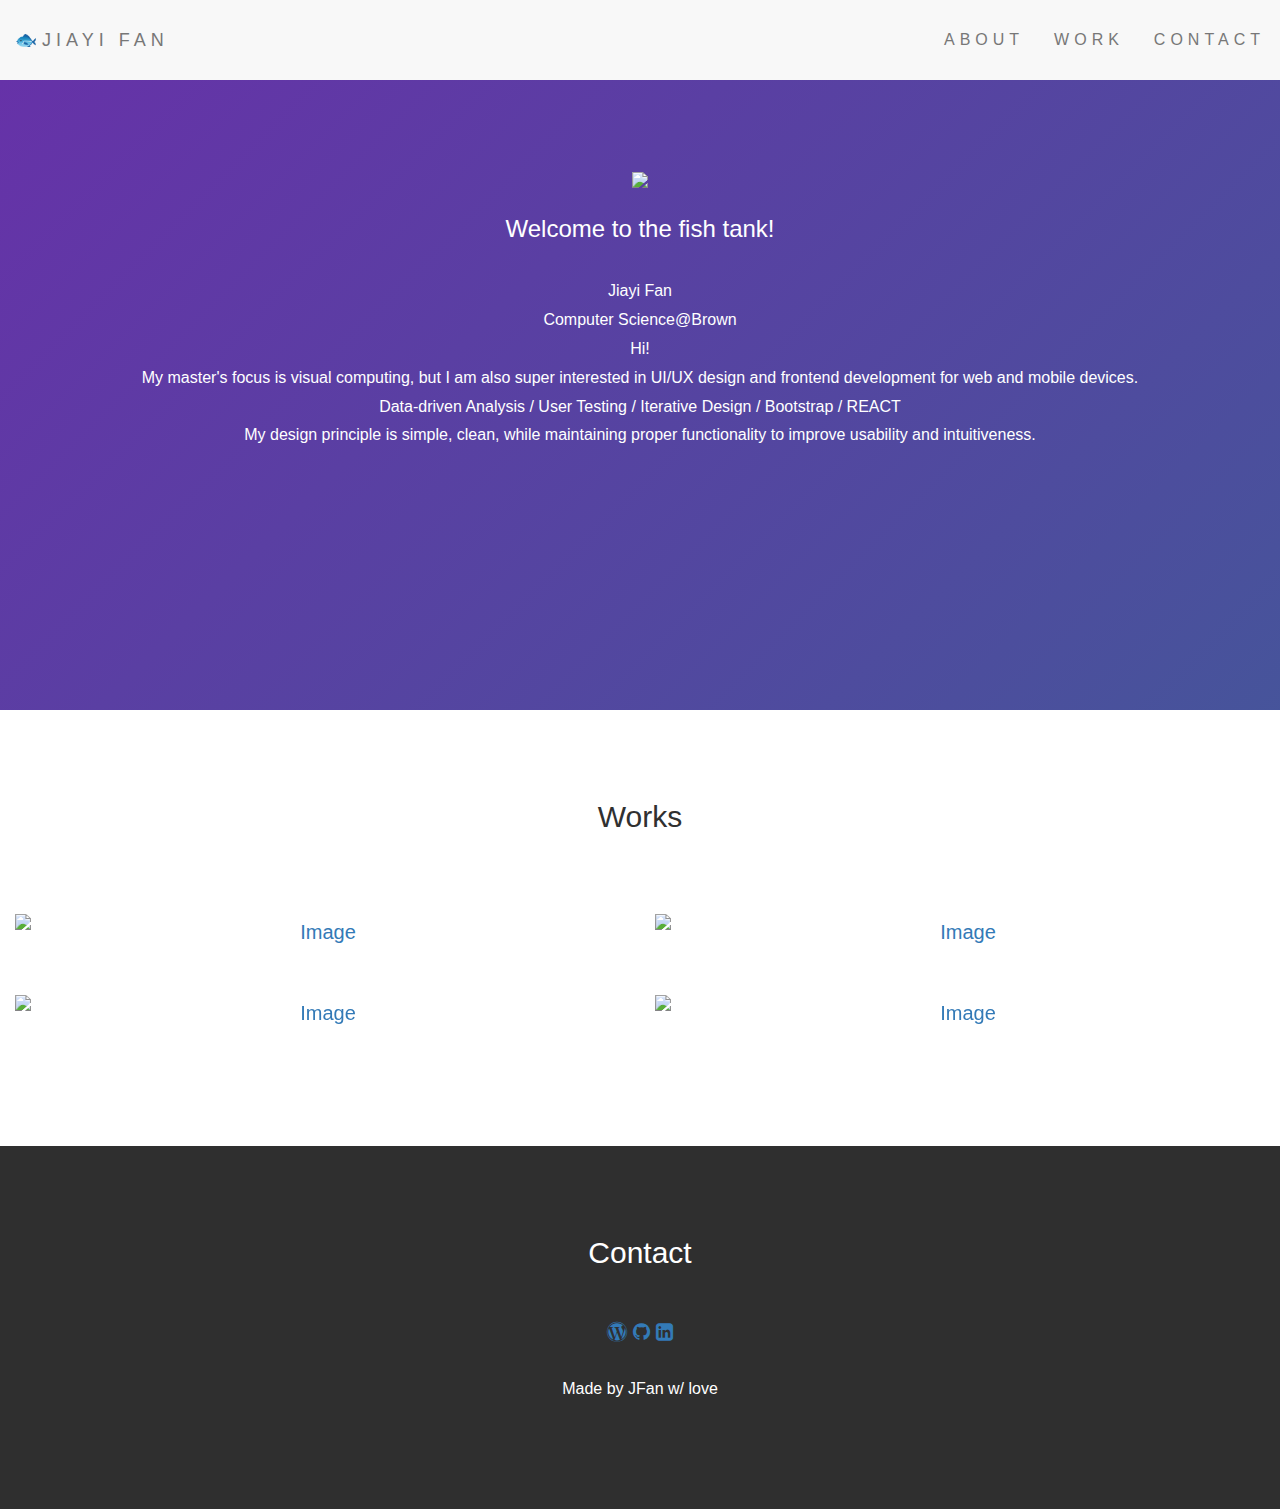
==== commit bd869a4a: "Update index.html" ====
--- a/index.html
+++ b/index.html
@@ -143,6 +143,9 @@
     </div>
     <button onclick="topFunction()" id="toTop" title="Go to top">Top</button>
     <!-- Footer -->
+    <footer class="container-fluid bg-4 text-center" id="contact">
+        <h2 class="margin">Contact</h2>
+
         
         <!-- Add icon library -->
         <link rel="stylesheet" href="https://cdnjs.cloudflare.com/ajax/libs/font-awesome/4.7.0/css/font-awesome.min.css">
